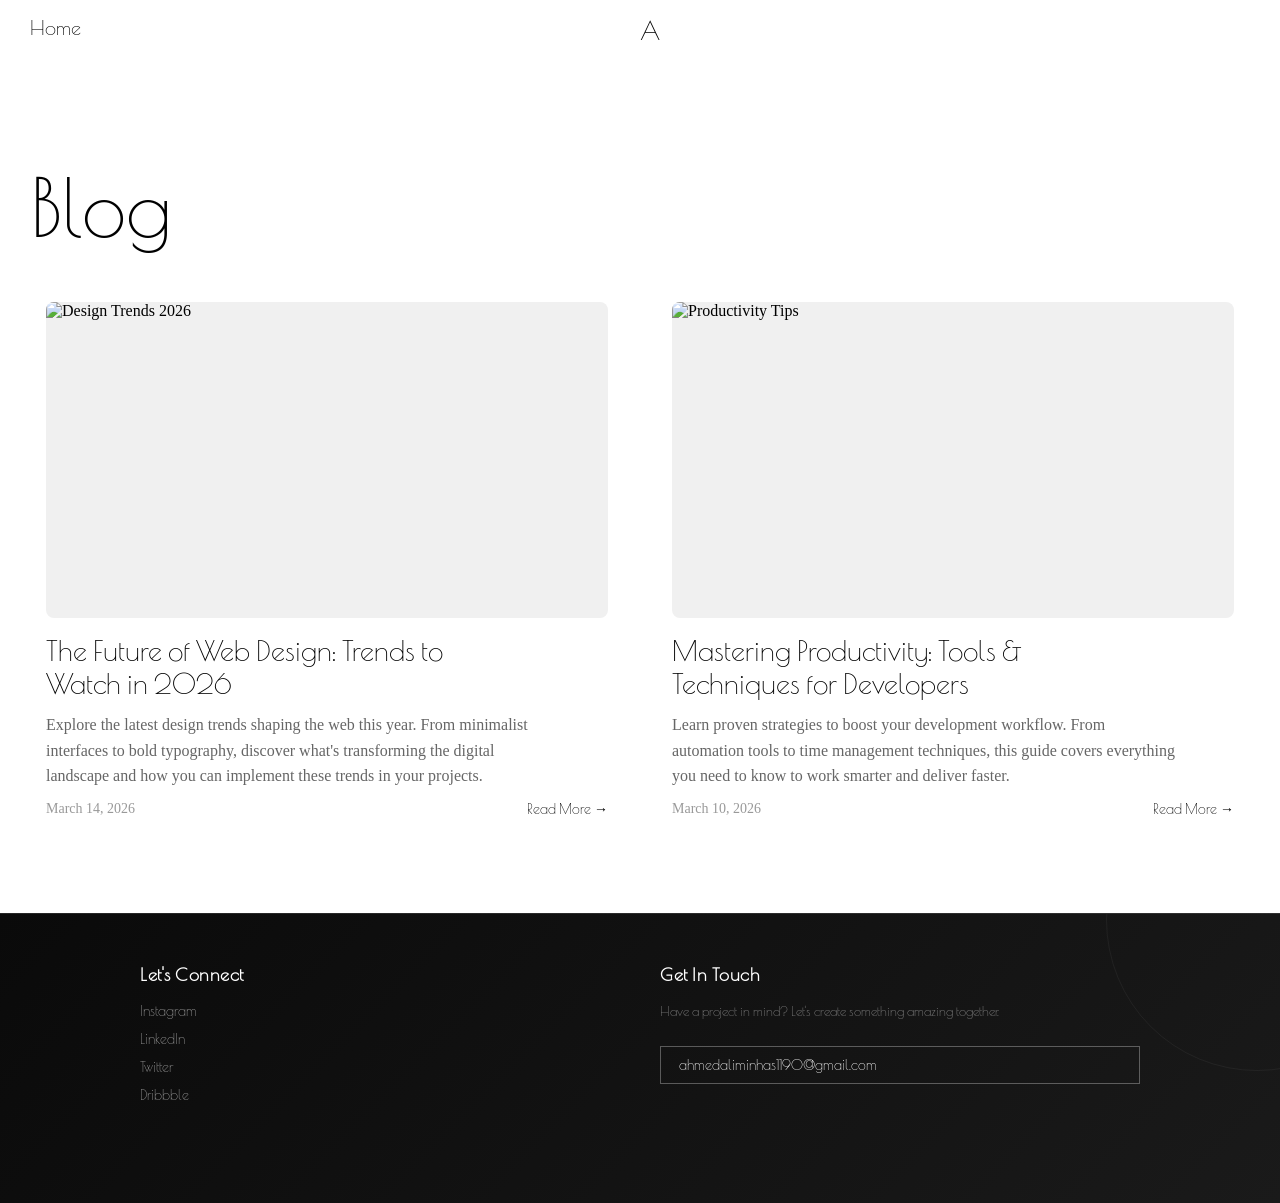
==== blog.html @ f8e0de74 "Portfolio Made" ====
<!doctype html>
<html lang="en">
  <head>
    <meta charset="UTF-8" />
    <meta name="viewport" content="width=device-width, initial-scale=1.0" />
    <link
      rel="icon"
      type="image/svg+xml"
      href="data:image/svg+xml,%3Csvg xmlns='http://www.w3.org/2000/svg' viewBox='0 0 32 32'%3E%3Ccircle cx='16' cy='16' r='15' stroke='%23000' stroke-width='1.5' fill='none'/%3E%3Ctext x='16' y='21' font-family='Georgia, serif' font-size='18' font-weight='700' text-anchor='middle' fill='%23000'%3EA%3C/text%3E%3C/svg%3E"
    />
    <title>Blog</title>
    <link rel="preconnect" href="https://fonts.googleapis.com" />
    <link rel="preconnect" href="https://fonts.gstatic.com" crossorigin />
    <link
      href="https://fonts.googleapis.com/css2?family=Inter:ital,opsz,wght@0,14..32,100..900;1,14..32,100..900&family=Manrope:wght@200..800&family=Plus+Jakarta+Sans:ital,wght@0,200..800;1,200..800&family=Poiret+One&display=swap"
      rel="stylesheet"
    />
    <link rel="stylesheet" href="/assets/blog.css" />
  </head>
  <body>
    <header>
      <div class="navbar-parent">
        <div class="navbar-child page-width">
          <div class="navbar-link">
            <a href="Portfolio.html" class="navbar-a">Home</a>
          </div>
          <div class="navbar-logo">A</div>
        </div>
      </div>
    </header>
    <main>
      <div class="blog-parent">
        <div class="blog-child page-width">
          <div class="blog-header">Blog</div>
          <div class="blog-body">
            <div class="blog-container">
              <div class="blog-image">
                <img
                  src="https://images.unsplash.com/photo-1499750310107-5fef28a66643?w=800&h=450&fit=crop"
                  alt="Design Trends 2026"
                />
              </div>
              <div class="blog-content">
                <h3 class="blog-title">
                  The Future of Web Design: Trends to Watch in 2026
                </h3>
                <p class="blog-excerpt">
                  Explore the latest design trends shaping the web this year.
                  From minimalist interfaces to bold typography, discover what's
                  transforming the digital landscape and how you can implement
                  these trends in your projects.
                </p>
                <div class="blog-meta">
                  <span class="blog-date">March 14, 2026</span>
                  <a href="#" class="blog-read-more">Read More →</a>
                </div>
              </div>
            </div>
            <div class="blog-container">
              <div class="blog-image">
                <img
                  src="https://images.unsplash.com/photo-1517694712202-14dd9538aa97?w=800&h=450&fit=crop"
                  alt="Productivity Tips"
                />
              </div>
              <div class="blog-content">
                <h3 class="blog-title">
                  Mastering Productivity: Tools & Techniques for Developers
                </h3>
                <p class="blog-excerpt">
                  Learn proven strategies to boost your development workflow.
                  From automation tools to time management techniques, this
                  guide covers everything you need to know to work smarter and
                  deliver faster.
                </p>
                <div class="blog-meta">
                  <span class="blog-date">March 10, 2026</span>
                  <a href="#" class="blog-read-more">Read More →</a>
                </div>
              </div>
            </div>
          </div>
        </div>
      </div>
    </main>
    <footer class="footer">
      <div class="footer-content">
        <div class="footer-section">
          <h3 class="footer-title">Let's Connect</h3>
          <ul class="social-links">
            <li>
              <a
                href="https://www.instagram.com/pillowiz_/?hl=en"
                class="social-link"
                >Instagram</a
              >
            </li>
            <li>
              <a
                href="https://www.linkedin.com/in/ahmed-ali-50b44b378/"
                class="social-link"
                >LinkedIn</a
              >
            </li>
            <li>
              <a href="https://x.com/AhmedAli60937" class="social-link"
                >Twitter</a
              >
            </li>
            <li>
              <a
                href="https://dribbble.com/ahmedaliminhas1190"
                class="social-link"
                >Dribbble</a
              >
            </li>
          </ul>
        </div>

        <div class="footer-section">
          <h3 class="footer-title">Get in Touch</h3>
          <p class="footer-text">
            Have a project in mind? Let's create something amazing together.
          </p>
          <a href="mailto:ahmedaliminhas1190@gmail.com" class="cta-link"
            >ahmedaliminhas1190@gmail.com</a
          >
        </div>
      </div>

      <div class="footer-bottom">
        <p class="footer-credit">Designed & Built by Ali</p>
        <p class="footer-year">&copy; 2026</p>
      </div>
    </footer>
    <script src="assets/blog.js"></script>
  </body>
</html>
---- assets/blog.css ----
* {
  margin: 0%;
  padding: 0%;
  box-sizing: border-box;
}
:root {
  --custom-family: "Poiret One", sans-serif;
}
.page-width {
  padding-left: 30px;
  padding-right: 30px;
}
.navbar-parent {
  position: fixed;
  top: 0;
  left: 0;
  right: 0;
  background-color: white;
  z-index: 50;
}
.navbar-child {
  padding-top: 2rem;
  background-color: white;
  z-index: 20;
  display: flex;
  padding-top: 1rem;
}
.navbar-link {
  width: 50%;
  transform: translateY(-20px);
  transition: all 0.5s ease-in-out;
  opacity: 0;
}
.navbar-link.show {
  transform: translateY(0px);
  opacity: 1;
}
.navbar-a {
  font-size: 20px;
  font-family: var(--custom-family);
  font-weight: normal;
  text-decoration: none;
  color: black;
  cursor: pointer;
}
.navbar-a:hover {
  border-bottom: 1px solid black;
}
.navbar-logo {
  font-size: 25px;
  font-family: var(--custom-family);
  font-weight: normal;
  transform: translateY(-20px);
  transition: all 0.5s ease-in-out;
  opacity: 0;
}
.navbar-logo.show {
  transform: translateY(0px);
  opacity: 1;
}
.blog-child {
  width: 100%;
  margin-bottom: 5rem;
  margin-top: 10rem;
  display: flex;
  flex-flow: column nowrap;
  gap: 2rem;
  justify-content: space-between;
}
.blog-header {
  font-size: 5rem;
  font-family: var(--custom-family);
  font-weight: normal;
  transition: all 0.6s ease-in-out;
  opacity: 0;
  transform: translateY(40px);
}
.blog-header.show {
  transform: translateY(0px);
  opacity: 1;
}
.blog-body {
  display: flex;
  flex-flow: column nowrap;
  gap: 2rem;
  justify-content: space-between;
}
.blog-body {
  display: grid;
  grid-template-columns: repeat(2, 1fr);
  gap: 2rem;
}

.blog-container {
  display: flex;
  flex-direction: column;
  gap: 1rem;
  opacity: 0;
  transform: translateY(40px);
  transition:
    all 0.6s ease-in-out 0.2s,
    box-shadow 0.2s ease-in-out;
  cursor: pointer;
  padding: 1rem;
  border-radius: 20px;
}
.blog-container:hover {
  box-shadow: 0px 4px 20px rgba(0, 0, 0, 0.08);
}
.blog-container.show {
  opacity: 1;
  transform: translateY(0);
}

.blog-image {
  width: 100%;
  aspect-ratio: 16 / 9;
  background-color: #f0f0f0;
  border-radius: 8px;
  overflow: hidden;
}

.blog-image img {
  width: 100%;
  height: 100%;
  object-fit: cover;
  transition: transform 0.3s ease-in-out;
}

.blog-container:hover .blog-image img {
  transform: scale(1.05);
}

.blog-content {
  display: flex;
  flex-direction: column;
  gap: 0.75rem;
}

.blog-title {
  font-size: 1.75rem;
  font-family: var(--custom-family);
  font-weight: normal;
  margin: 0;
  width: 80%;
}

.blog-excerpt {
  font-size: 1rem;
  line-height: 1.6;
  width: 90%;
  color: #666;
  margin: 0;
}

.blog-meta {
  display: flex;
  justify-content: space-between;
  align-items: center;
  gap: 1rem;
}

.blog-date {
  font-size: 0.875rem;
  color: #999;
}

.blog-read-more {
  font-size: 0.875rem;
  text-decoration: none;
  color: black;
  font-family: var(--custom-family);
  transition: all 0.2s ease-in-out;
}

.blog-read-more:hover {
  border-bottom: 1px solid black;
}

/* Footer styling (reused from contact/portfolio) */
.footer {
  background: linear-gradient(135deg, #0a0a0a 0%, #1a1a1a 100%);
  border-top: 1px solid rgba(255, 255, 255, 0.1);
  padding: 50px 10px 15px;
  color: #fff;
  font-family: "Poiret One", cursive;
  position: relative;
  overflow: hidden;
}

.footer::before {
  content: "";
  position: absolute;
  top: -50%;
  right: -10%;
  width: 300px;
  height: 300px;
  border: 1px solid rgba(255, 255, 255, 0.05);
  border-radius: 50%;
  pointer-events: none;
}

.footer-content {
  display: grid;
  grid-template-columns: repeat(auto-fit, minmax(260px, 1fr));
  gap: 40px;
  max-width: 1000px;
  margin: 0 auto 40px;
  position: relative;
  z-index: 1;
  transform: translateY(40px);
  opacity: 0;
  transition: all 0.7s ease-in-out;
}

.footer-content.show {
  transform: translateY(0);
  opacity: 1;
}

.footer-section {
  display: flex;
  flex-direction: column;
  gap: 16px;
}

.footer-title {
  font-size: 18px;
  font-weight: 600;
  letter-spacing: 0.5px;
  color: #fff;
  text-transform: capitalize;
}

.social-links {
  list-style: none;
  display: flex;
  flex-direction: column;
  gap: 10px;
}

.social-link {
  color: rgba(255, 255, 255, 0.6);
  text-decoration: none;
  font-size: 14px;
  transition: all 0.3s ease;
  position: relative;
  display: inline-block;
}

.social-link::after {
  content: "";
  position: absolute;
  bottom: -2px;
  left: 0;
  width: 0;
  height: 1px;
  background: #fff;
  transition: width 0.3s ease;
}

.social-link:hover {
  color: #fff;
}

.social-link:hover::after {
  width: 100%;
}

.footer-text {
  font-size: 13px;
  color: rgba(255, 255, 255, 0.5);
  line-height: 1.6;
  font-family: var(--custom-family);
}

.cta-link {
  color: #fff;
  text-decoration: none;
  font-size: 14px;
  border: 1px solid rgba(255, 255, 255, 0.3);
  padding: 10px 18px;
  display: inline-block;
  transition: all 0.3s ease;
  margin-top: 8px;
}

.cta-link:hover {
  border-color: #fff;
  background: rgba(255, 255, 255, 0.05);
  transform: translateY(-2px);
}

.footer-bottom {
  display: flex;
  justify-content: space-between;
  align-items: center;
  padding-top: 30px;
  border-top: 1px solid rgba(255, 255, 255, 0.1);
  font-size: 12px;
  color: rgba(255, 255, 255, 0.4);
  position: relative;
  z-index: 1;
  transform: translateY(40px);
  opacity: 0;
  transition: all 0.7s ease-in-out;
}

.footer-bottom.show {
  transform: translateY(0);
  opacity: 1;
}

@media (max-width: 768px) {
  .footer {
    padding: 40px 24px 24px;
  }

  .footer-content {
    gap: 32px;
    margin-bottom: 32px;
  }

  .footer-bottom {
    flex-direction: column;
    gap: 8px;
    text-align: center;
  }

  .footer::before {
    width: 200px;
    height: 200px;
    right: -5%;
  }
}
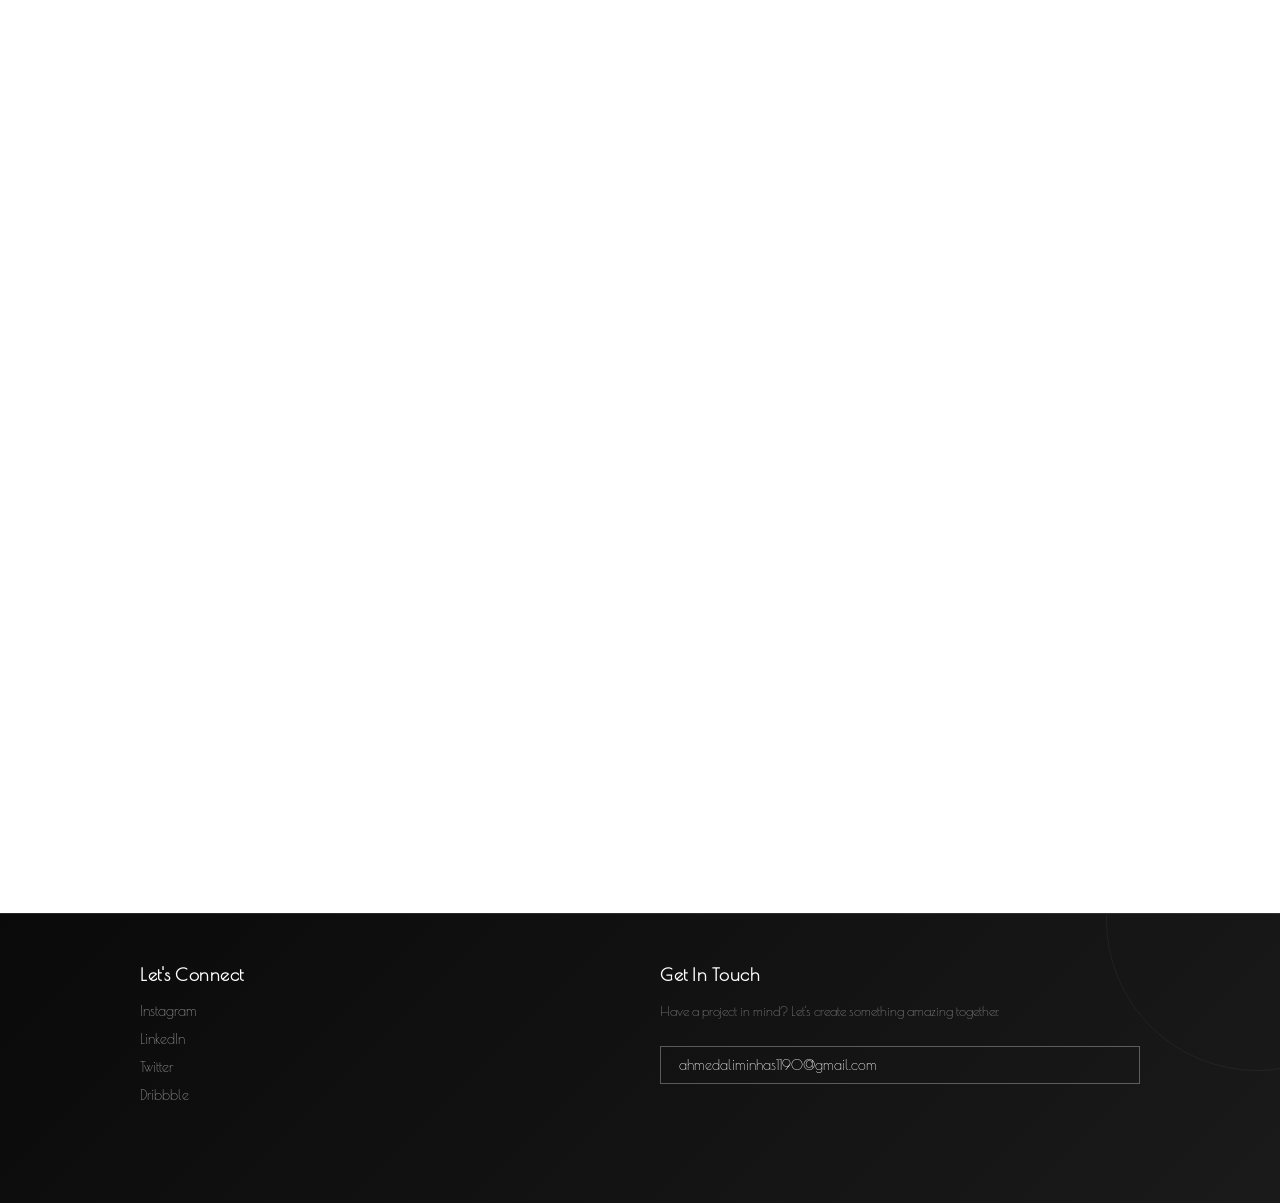
==== commit d493c307: "Fixing Redirecting Link issue" ====
--- a/blog.html
+++ b/blog.html
@@ -15,14 +15,14 @@
       href="https://fonts.googleapis.com/css2?family=Inter:ital,opsz,wght@0,14..32,100..900;1,14..32,100..900&family=Manrope:wght@200..800&family=Plus+Jakarta+Sans:ital,wght@0,200..800;1,200..800&family=Poiret+One&display=swap"
       rel="stylesheet"
     />
-    <link rel="stylesheet" href="/assets/blog.css" />
+    <link rel="stylesheet" href="assets/blog.css" />
   </head>
   <body>
     <header>
       <div class="navbar-parent">
         <div class="navbar-child page-width">
           <div class="navbar-link">
-            <a href="Portfolio.html" class="navbar-a">Home</a>
+            <a href="./" class="navbar-a">Home</a>
           </div>
           <div class="navbar-logo">A</div>
         </div>
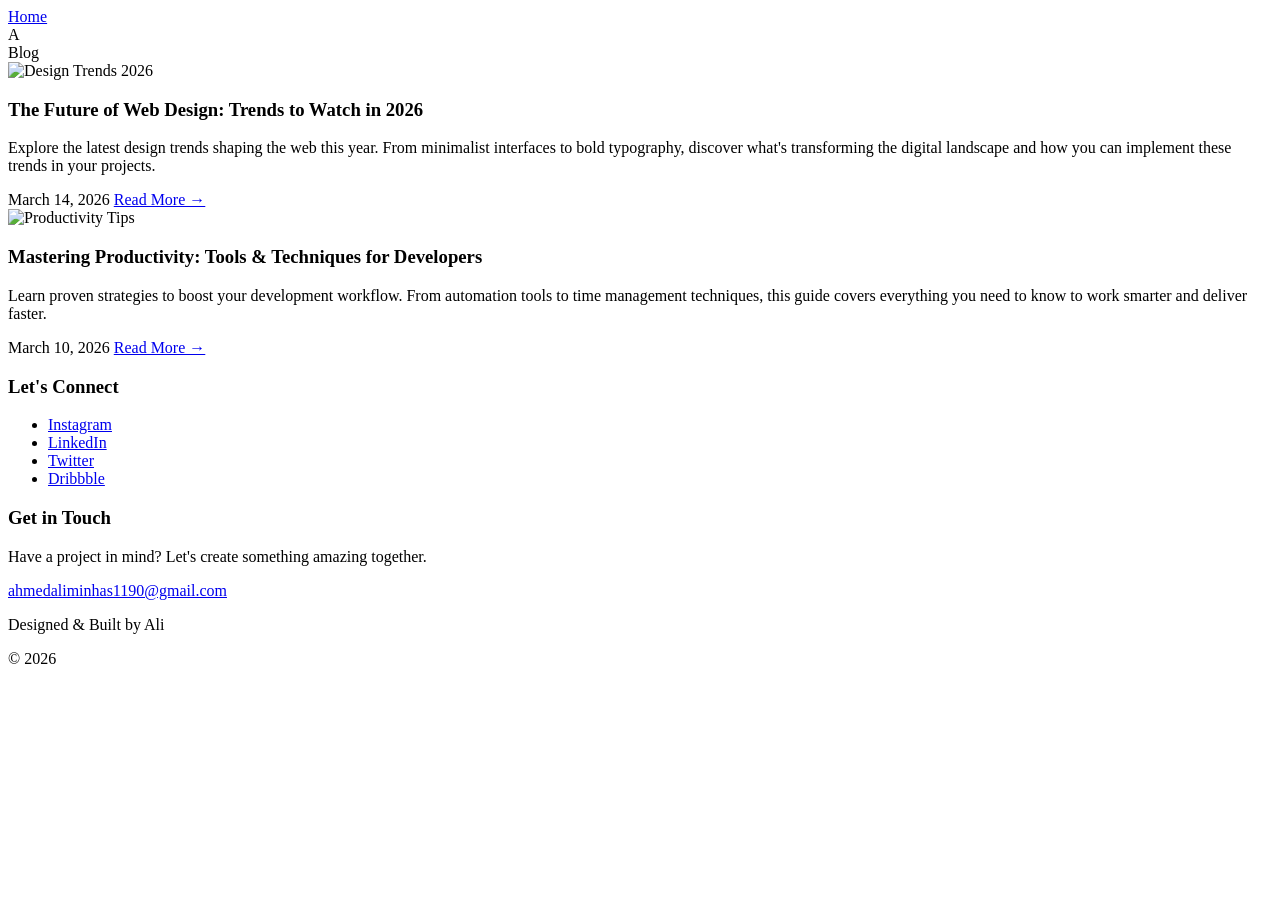
==== commit 544d346a: "Added Head Base" ====
--- a/blog.html
+++ b/blog.html
@@ -3,6 +3,7 @@
   <head>
     <meta charset="UTF-8" />
     <meta name="viewport" content="width=device-width, initial-scale=1.0" />
+    <base href="/Portfolio/" />
     <link
       rel="icon"
       type="image/svg+xml"
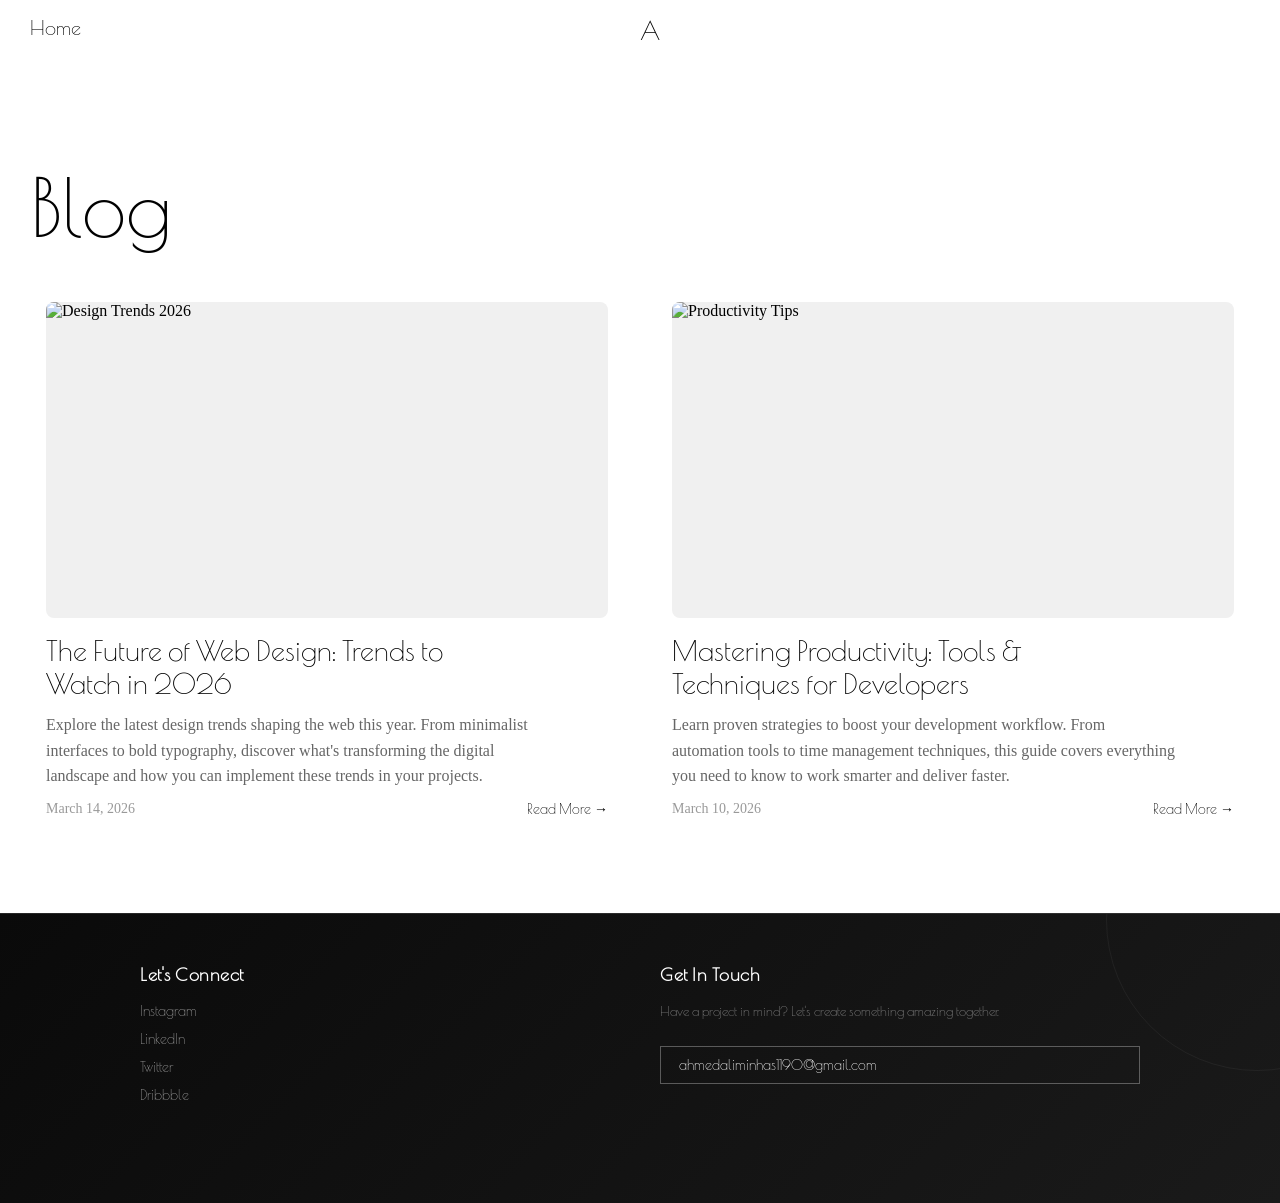
==== commit 49397419: "Customized the hero section and added highlight section" ====
--- a/blog.html
+++ b/blog.html
@@ -3,7 +3,6 @@
   <head>
     <meta charset="UTF-8" />
     <meta name="viewport" content="width=device-width, initial-scale=1.0" />
-    <base href="/Portfolio/" />
     <link
       rel="icon"
       type="image/svg+xml"
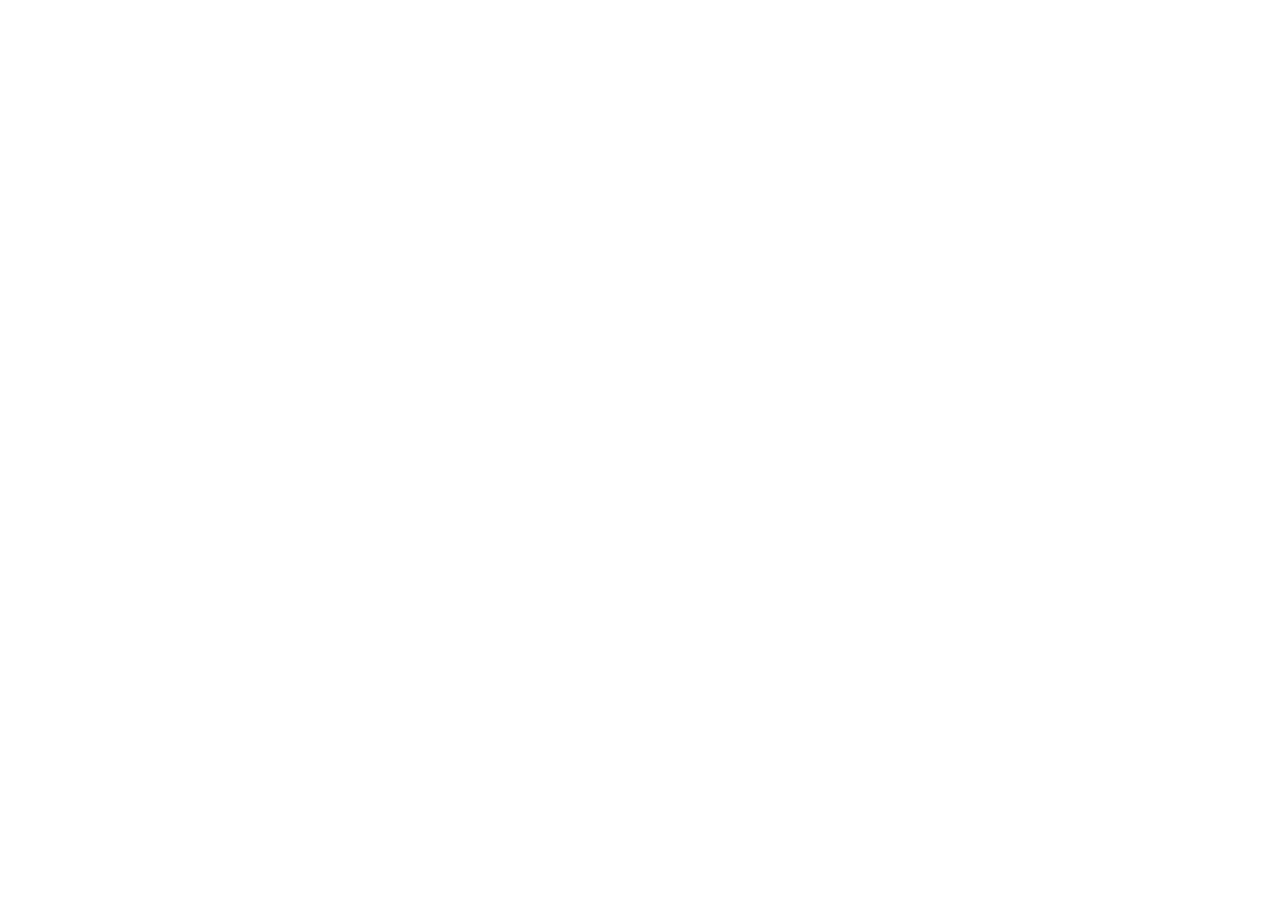
==== commit ee0fd821: "Removed Blog" ====
--- a/blog.html
+++ b/blog.html
@@ -1,4 +1,4 @@
-<!doctype html>
+<!-- <!doctype html>
 <html lang="en">
   <head>
     <meta charset="UTF-8" />
@@ -135,4 +135,4 @@
     </footer>
     <script src="assets/blog.js"></script>
   </body>
-</html>
+</html> -->
